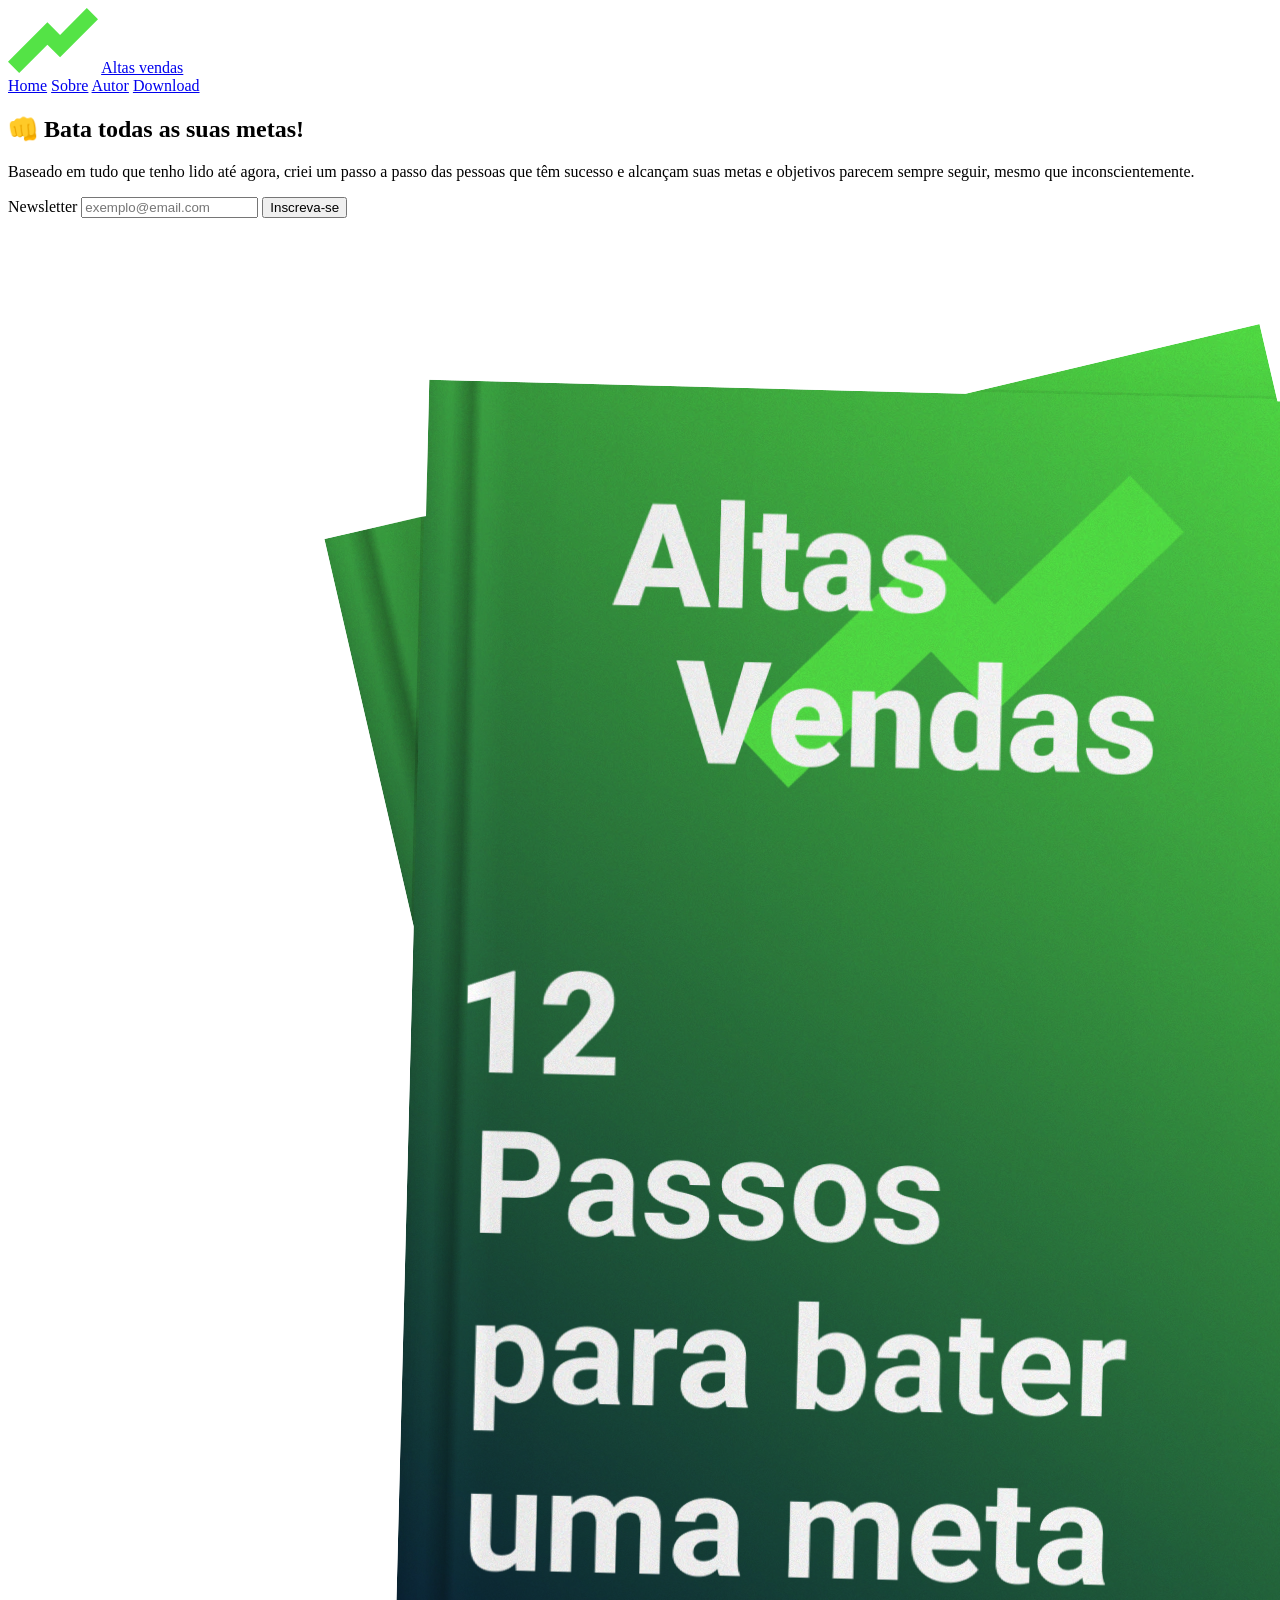
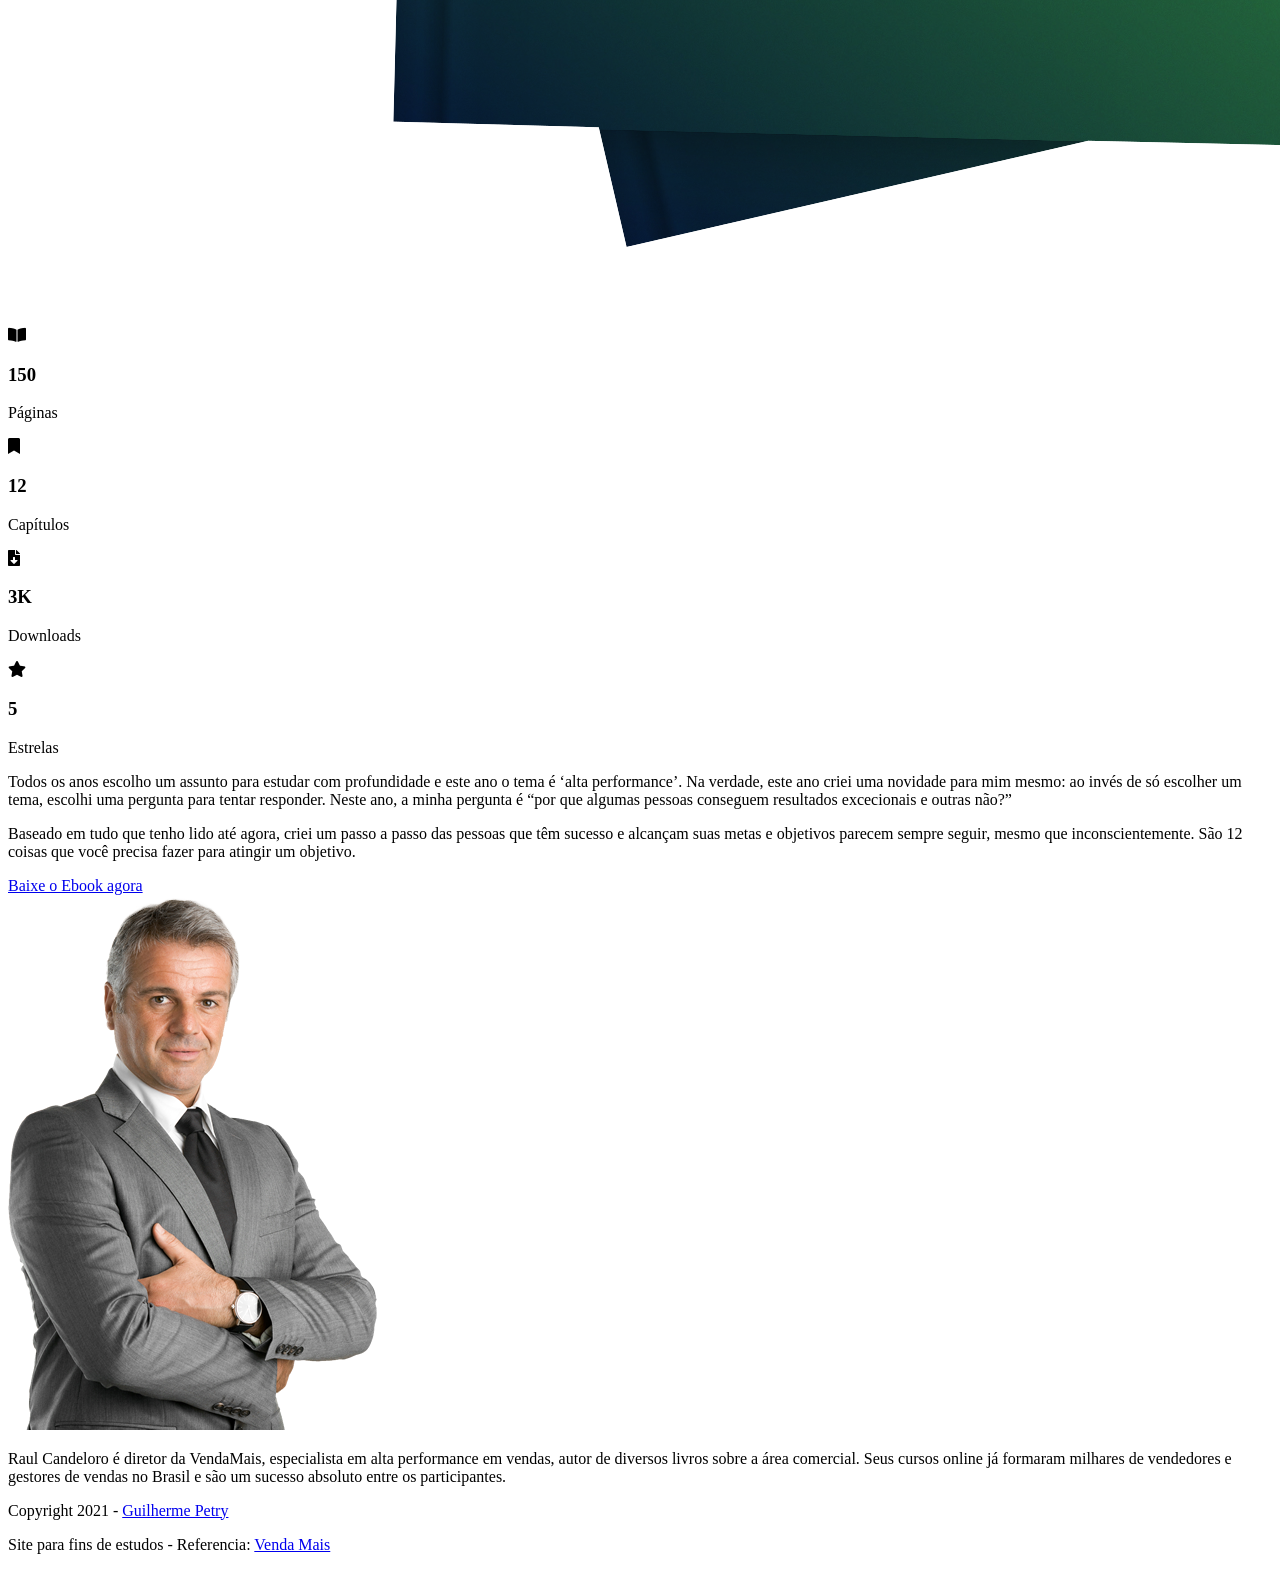
==== index.html @ 52a36524 "move index" ====
<!DOCTYPE html>
<html lang="pt-BR">
  <head>
    <meta charset="UTF-8" />
    <meta name="viewport" content="width=device-width, initial-scale=1.0" />
    <title>Altas vendas</title>
    <link
      rel="shortcut icon"
      href="../assets/images/logo.svg"
      type="image/x-icon"
    />
    <link rel="stylesheet" href="styles/reset.css" />
    <link
      rel="stylesheet"
      href="https://cdnjs.cloudflare.com/ajax/libs/font-awesome/5.15.2/css/all.min.css"
    />
    <link rel="stylesheet" href="styles/style.css" />
  </head>
  <body>
    <header class="header">
      <div class="container menu">
        <div class="logo">
          <a href="index.html"
            ><img src="../assets/images/logo.svg" alt="Alta vendas"
          /></a>
          <a href="index.html">Altas vendas</a>
        </div>
        <nav class="nav">
          <a href="#main">Home</a>
          <a href="#about">Sobre</a>
          <a href="#author">Autor</a>
          <a
            href="../assets/files/12-passos-para-bater-uma-meta.pdf"
            class="download"
            download
            >Download
          </a>
        </nav>
      </div>
    </header>

    <div id="main" class="main">
      <section id="hero" class="hero container">
        <div class="hero-part details">
          <h1>👊 Bata todas as suas metas!</h1>
          <p>
            Baseado em tudo que tenho lido até agora, criei um passo a passo das
            pessoas que têm sucesso e alcançam suas metas e objetivos parecem
            sempre seguir, mesmo que inconscientemente.
          </p>
          <form class="form">
            <label for="email">Newsletter</label>
            <input
              type="email"
              name="email"
              id="email"
              placeholder="exemplo@email.com"
            />
            <input type="button" value="Inscreva-se" />
          </form>
        </div>
        <div class="hero-part book">
          <img
            class="book-cover"
            src="../assets/images/hardcover-book.png"
            alt="12 passos para bater uma meta"
          />
        </div>
      </section>
    </div>

    <section id="about" class="about">
      <div class="container">
        <div class="box item1">
          <i class="fas fa-book-open"></i>
          <h3>150</h3>
          <p>Páginas</p>
        </div>
        <div class="box item2">
          <i class="fas fa-bookmark"></i>
          <h3>12</h3>
          <p>Capítulos</p>
        </div>
        <div class="box item3">
          <i class="fas fa-file-download"></i>
          <h3>3K</h3>
          <p>Downloads</p>
        </div>
        <div class="box item4">
          <i class="fas fa-star"></i>
          <h3>5</h3>
          <p>Estrelas</p>
        </div>
        <div class="details"></div>
        <div class="about-detail">
          <p>
            Todos os anos escolho um assunto para estudar com profundidade e
            este ano o tema é ‘alta performance’. Na verdade, este ano criei uma
            novidade para mim mesmo: ao invés de só escolher um tema, escolhi
            uma pergunta para tentar responder. Neste ano, a minha pergunta é
            “por que algumas pessoas conseguem resultados excecionais e outras
            não?”
          </p>
          <p>
            Baseado em tudo que tenho lido até agora, criei um passo a passo das
            pessoas que têm sucesso e alcançam suas metas e objetivos parecem
            sempre seguir, mesmo que inconscientemente. São 12 coisas que você
            precisa fazer para atingir um objetivo.
          </p>
          <a
            class="download"
            href="../assets/files/12-passos-para-bater-uma-meta.pdf"
            download
            >Baixe o Ebook agora</a
          >
        </div>
      </div>
    </section>

    <section id="author" class="author">
      <div class="container">
        <img class="avatar" src="../assets/images/avatar.png" alt="Avatar" />
        <div class="author-about">
          <p>
            Raul Candeloro é diretor da VendaMais, especialista em alta
            performance em vendas, autor de diversos livros sobre a área
            comercial. Seus cursos online já formaram milhares de vendedores e
            gestores de vendas no Brasil e são um sucesso absoluto entre os
            participantes.
          </p>
        </div>
      </div>
    </section>

    <footer>
      <div class="container">
        <div class="copy">
          <p>
            Copyright 2021 -
            <a target="_blank" href="https://github.com/Guilhermepetry"
              >Guilherme Petry</a
            >
          </p>
        </div>
        <div class="purposes">
          <p>
            Site para fins de estudos - Referencia:
            <a
              target="_blank"
              href="https://www.vendamais.com.br/12-passos-para-alcancar-uma-meta/"
              >Venda Mais</a
            >
          </p>
        </div>
      </div>
    </footer>
  </body>
</html>
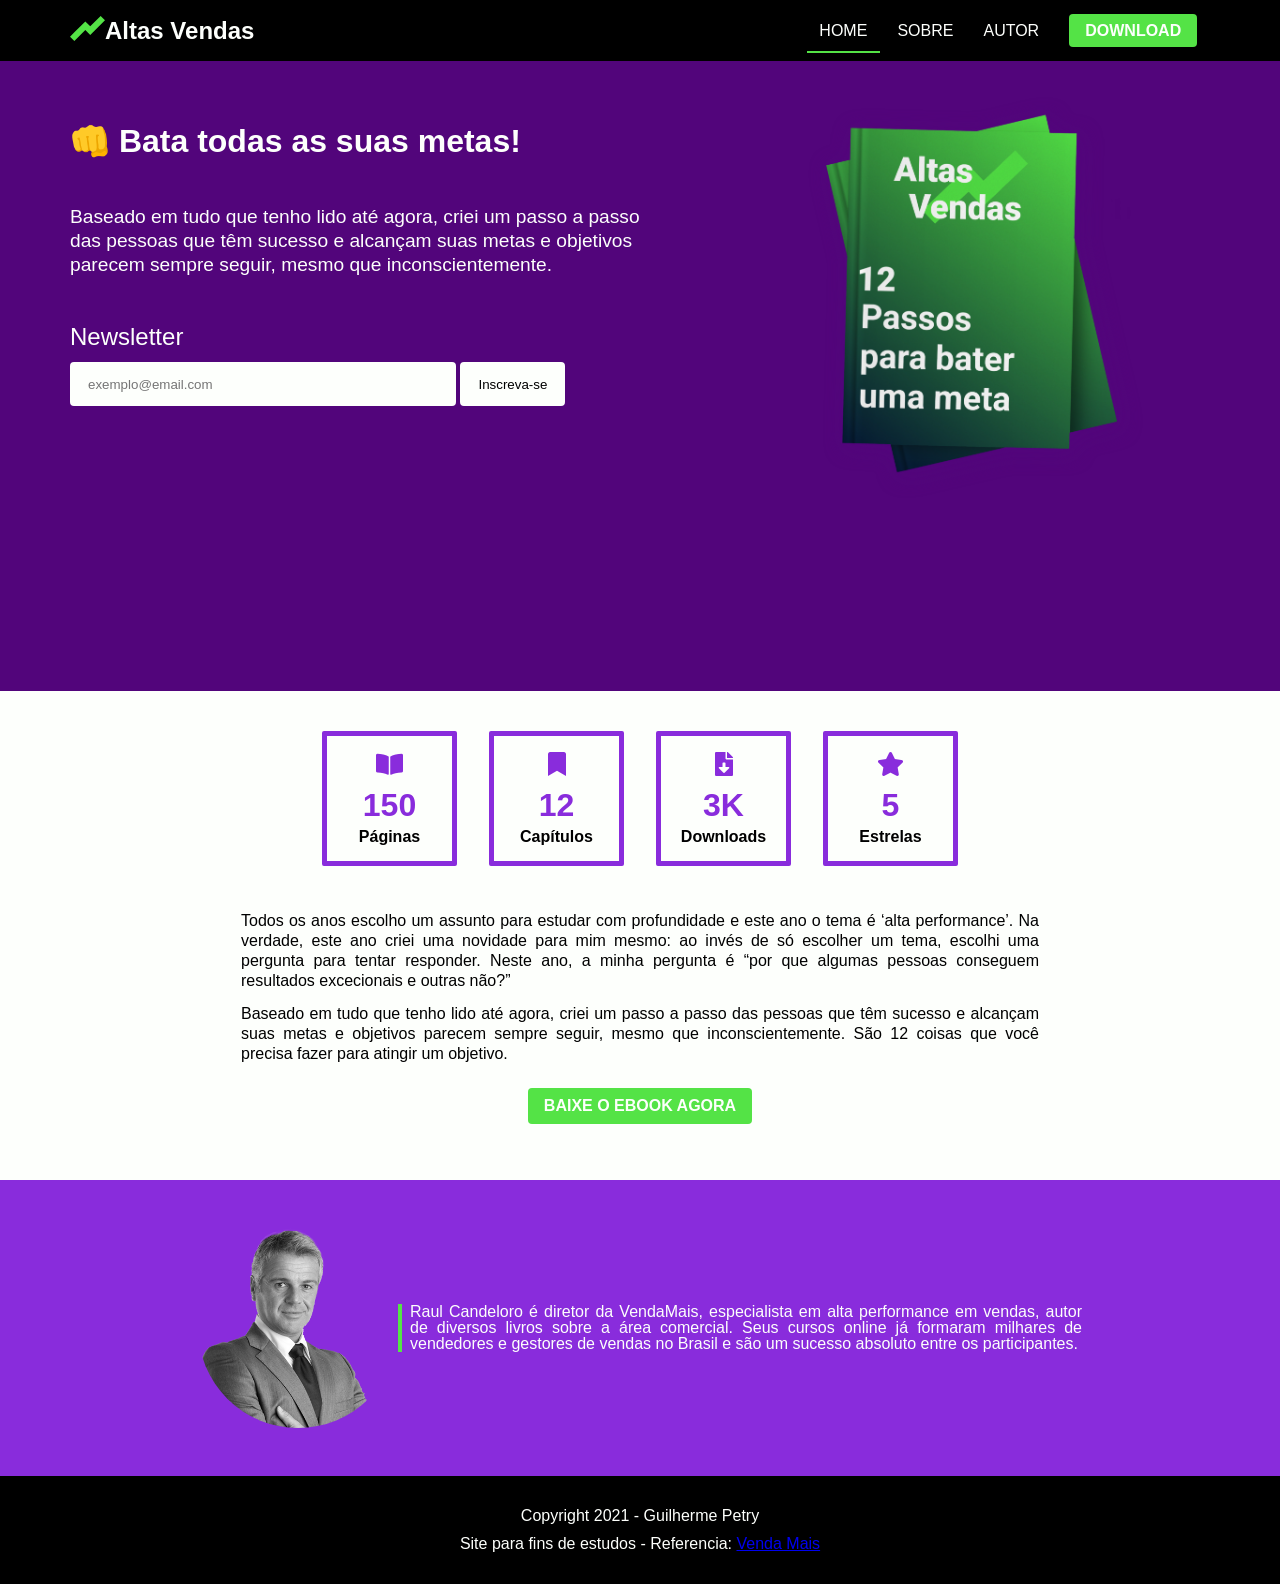
==== commit 170910b5: "change link" ====
--- a/index.html
+++ b/index.html
@@ -6,22 +6,22 @@
     <title>Altas vendas</title>
     <link
       rel="shortcut icon"
-      href="../assets/images/logo.svg"
+      href="assets/images/logo.svg"
       type="image/x-icon"
     />
-    <link rel="stylesheet" href="styles/reset.css" />
+    <link rel="stylesheet" href="src/styles/reset.css" />
     <link
       rel="stylesheet"
       href="https://cdnjs.cloudflare.com/ajax/libs/font-awesome/5.15.2/css/all.min.css"
     />
-    <link rel="stylesheet" href="styles/style.css" />
+    <link rel="stylesheet" href="src/styles/style.css" />
   </head>
   <body>
     <header class="header">
       <div class="container menu">
         <div class="logo">
           <a href="index.html"
-            ><img src="../assets/images/logo.svg" alt="Alta vendas"
+            ><img src="assets/images/logo.svg" alt="Alta vendas"
           /></a>
           <a href="index.html">Altas vendas</a>
         </div>
@@ -30,7 +30,7 @@
           <a href="#about">Sobre</a>
           <a href="#author">Autor</a>
           <a
-            href="../assets/files/12-passos-para-bater-uma-meta.pdf"
+            href="assets/files/12-passos-para-bater-uma-meta.pdf"
             class="download"
             download
             >Download
@@ -62,7 +62,7 @@
         <div class="hero-part book">
           <img
             class="book-cover"
-            src="../assets/images/hardcover-book.png"
+            src="assets/images/hardcover-book.png"
             alt="12 passos para bater uma meta"
           />
         </div>
@@ -109,7 +109,7 @@
           </p>
           <a
             class="download"
-            href="../assets/files/12-passos-para-bater-uma-meta.pdf"
+            href="assets/files/12-passos-para-bater-uma-meta.pdf"
             download
             >Baixe o Ebook agora</a
           >
@@ -119,7 +119,7 @@
 
     <section id="author" class="author">
       <div class="container">
-        <img class="avatar" src="../assets/images/avatar.png" alt="Avatar" />
+        <img class="avatar" src="assets/images/avatar.png" alt="Avatar" />
         <div class="author-about">
           <p>
             Raul Candeloro é diretor da VendaMais, especialista em alta
--- a/src/styles/style.css
+++ b/src/styles/style.css
@@ -0,0 +1,337 @@
+@import url("https://fonts.googleapis.com/css2?family=Roboto:wght@300;400;500;700;900&display=swap");
+
+:root {
+  --black: #000000;
+  --white: #fdfffc;
+  --green: #54e346;
+  --purple-primary: #52057b;
+  --purple-secondary: #892cdc;
+  --purple-third: #bc6ff1;
+}
+
+html,
+body {
+  scroll-behavior: smooth;
+  height: 100%;
+}
+
+body {
+  display: flex;
+  flex-direction: column;
+  font-family: "Roboto", sans-serif;
+}
+
+/* .content {
+  flex: 1 0 auto;
+} */
+
+.container {
+  width: 1140px;
+  margin: 0 auto;
+}
+
+/* .footer {
+  flex-shrink: 0;
+} */
+
+/* HEADER */
+
+.header {
+  width: 100%;
+  z-index: 10;
+  overflow: hidden;
+  position: fixed;
+  top: 0;
+  padding: 16px 0;
+  background-color: var(--black);
+}
+
+.header .menu {
+  display: flex;
+  justify-content: space-between;
+  align-items: center;
+}
+
+.header .menu .logo {
+  display: flex;
+  align-items: center;
+}
+
+.header .menu .logo a {
+  text-transform: capitalize;
+  text-decoration: none;
+  font-size: 1.5rem;
+  font-weight: 900;
+  color: var(--white);
+  cursor: pointer;
+}
+
+.header .menu .logo img {
+  width: 35px;
+}
+
+.header .menu .nav a {
+  font-weight: 400;
+  text-decoration: none;
+  text-transform: uppercase;
+  font-size: 1rem;
+  font-weight: 500;
+  color: var(--white);
+  padding: 0.8rem;
+  cursor: pointer;
+}
+
+.header .menu .nav a:hover {
+  color: var(var(--green));
+  border-bottom: 2px solid var(--green);
+}
+
+.header .menu .nav a:first-child {
+  border-bottom: 2px solid var(--green);
+}
+
+.header .menu .nav .download {
+  margin: 0.8rem;
+  font-weight: bold;
+  background-color: var(--green);
+  border-radius: 4px;
+  padding: 8px 16px;
+}
+
+.header .menu .nav .download:hover {
+  color: var(--white);
+  background-color: #8cec83;
+  border-bottom: none;
+}
+
+/* HERO */
+
+.main {
+  margin-top: 61px;
+  background-color: var(--purple-primary);
+}
+
+.hero {
+  height: 70vh;
+  display: flex;
+}
+
+.hero .hero-part {
+  width: 50%;
+  height: 100%;
+  overflow: hidden;
+}
+
+.hero .details {
+  color: var(--white);
+  padding-top: 4rem;
+}
+
+.hero .details h1 {
+  font-size: 2rem;
+  font-weight: 800;
+}
+
+.hero .details p {
+  margin-top: 3rem;
+  font-size: 1.2rem;
+  font-weight: 500;
+  line-height: 125%;
+}
+
+.hero .details .form {
+  margin-top: 3rem;
+}
+
+.hero .details .form label {
+  font-size: 1.5rem;
+  font-weight: 300;
+  padding-bottom: 0.8rem;
+  display: block;
+}
+
+.hero .details .form input[type="email"] {
+  width: 350px;
+  font-weight: 500;
+  background-color: var(--white);
+  font-weight: 400;
+  padding: 0.8rem 1rem;
+  border: 2px solid var(--white);
+  border-radius: 4px;
+  outline: 0px;
+  margin-bottom: 0.2rem;
+}
+
+.hero .details .form input[type="button"] {
+  font-weight: 500;
+  background-color: var(--white);
+  color: var(--black);
+  padding: 0.8rem 1rem;
+  border: 2px solid var(--white);
+  border-radius: 4px;
+  outline: 0px;
+  cursor: pointer;
+}
+
+.hero .details .form input[type="button"]:hover {
+  background-color: var(--green);
+  border: 2px solid var(--green);
+}
+/* HERO BOOK */
+
+.hero .book {
+  position: relative;
+}
+
+.hero .book .book-cover {
+  filter: drop-shadow(4px 4px 10px var(--purple-primary));
+  z-index: 1;
+  max-height: 400px;
+  position: absolute;
+  top: 1.8rem;
+  left: 7rem;
+}
+
+/* AUTHOR */
+
+.about {
+  height: 70vh;
+  background-color: var(--white);
+  padding-bottom: 2rem;
+}
+
+.about .container {
+  padding-top: 2.5rem;
+  display: flex;
+  flex-wrap: wrap;
+  justify-content: center;
+}
+
+.about .box {
+  width: 125px;
+  height: 125px;
+  border: 5px solid var(--purple-secondary);
+  border-radius: 2px;
+  display: flex;
+  flex-direction: column;
+  justify-content: center;
+  align-items: center;
+}
+
+.about .box:not(:first-child) {
+  margin-left: 2rem;
+}
+
+.about .box:hover {
+  border: 5px solid var(--green);
+}
+
+.about .box i {
+  color: var(--purple-secondary);
+  font-size: 1.5rem;
+  margin-bottom: 0.8rem;
+}
+
+.about .box h3 {
+  color: var(--purple-secondary);
+  font-size: 2rem;
+  font-weight: 700;
+  margin-bottom: 0.5rem;
+}
+
+.about .box p {
+  font-weight: 600;
+}
+
+.about .container .about-detail {
+  width: 70%;
+  margin-top: 2rem;
+  line-height: 125%;
+  font-weight: 500;
+  display: flex;
+  flex-direction: column;
+  align-items: center;
+}
+
+.about .container .about-detail p {
+  margin-top: 0.8rem;
+  text-align: justify;
+}
+
+.about .container .about-detail .download {
+  padding: 1rem 1rem;
+  margin: 1.5rem 0;
+  color: var(--white);
+  text-align: center;
+  text-transform: uppercase;
+  text-decoration: none;
+  font-weight: bold;
+  background-color: var(--green);
+  border-radius: 4px;
+  padding: 8px 16px;
+}
+
+/* AUTHOR  */
+
+.author {
+  height: 60vh;
+  background-color: var(--purple-secondary);
+}
+
+.author .container {
+  display: flex;
+  justify-content: center;
+  padding: 3rem 0;
+}
+
+.author .avatar {
+  width: 200px;
+  height: 200px;
+  border-radius: 50%;
+  object-fit: cover;
+  object-position: 0 0;
+  filter: grayscale(100%);
+}
+
+.author .author-about {
+  width: 60%;
+  display: flex;
+  flex-direction: column;
+  justify-content: center;
+  align-items: center;
+}
+
+.author .author-about p {
+  color: var(--white);
+  font-weight: 500;
+  text-align: justify;
+  border-left: 4px solid var(--green);
+  padding-left: 0.5rem;
+}
+
+/* FOOTER */
+
+footer {
+  padding: 2rem;
+  height: 100px;
+  color: var(--white);
+  background-color: var(--black);
+}
+
+footer .container {
+  display: flex;
+  flex-direction: column;
+  justify-content: center;
+  align-items: center;
+}
+
+footer .copy {
+  text-decoration: none;
+  margin-bottom: 0.8rem;
+}
+
+footer .copy p a {
+  color: var(--white);
+  text-decoration: none;
+  cursor: pointer;
+}
